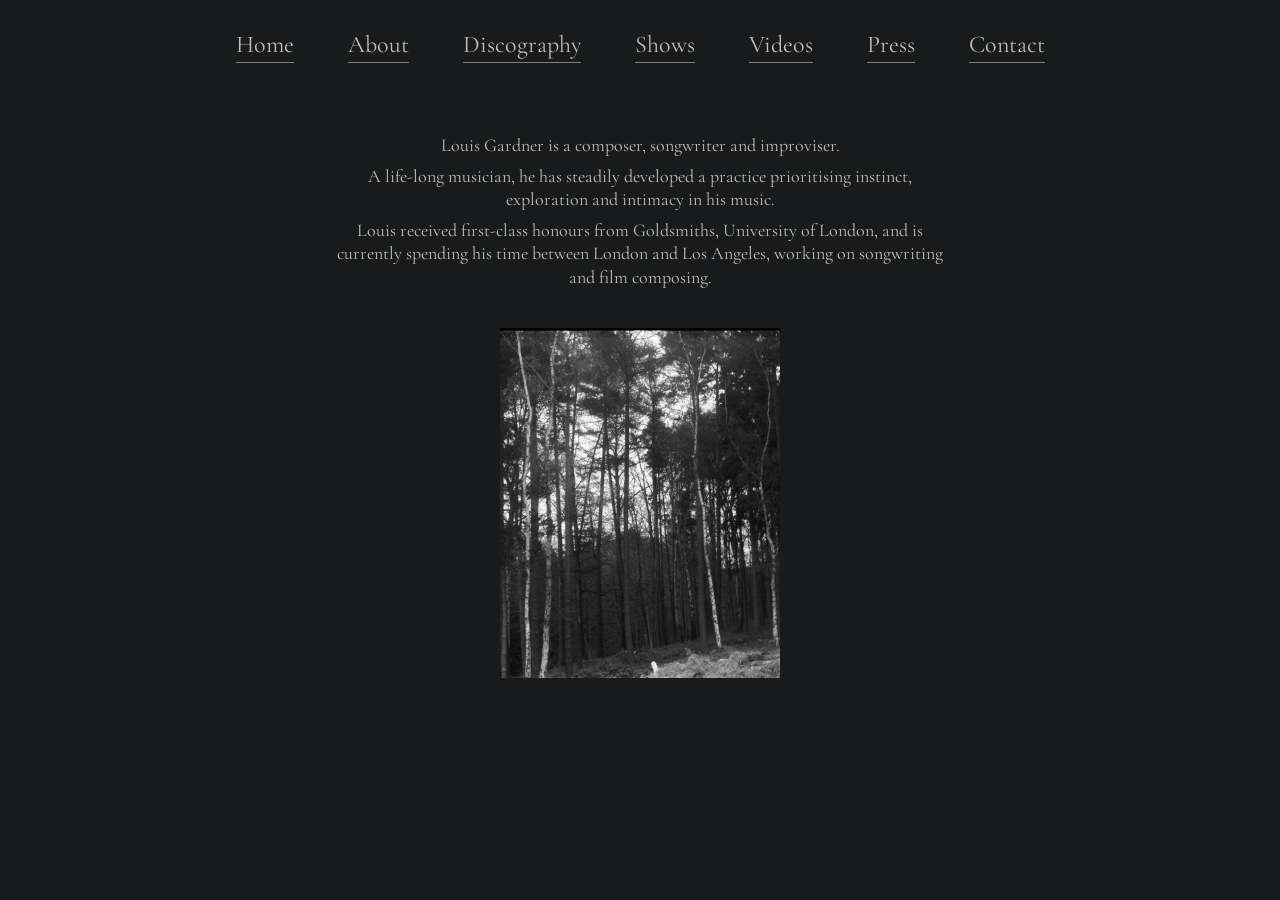
==== about.html @ 2149a8d3 "Add files via upload" ====
<!DOCTYPE html>
<html lang="en">
<head>
    <meta charset="UTF-8">
    <meta name="viewport" content="width=device-width, initial-scale=1.0">
    <title>About | Louis Gardner</title>

    <link rel="stylesheet" href="style.css">
</head>

<body>
  <nav class="main-nav">
  <a href="index.html">Home</a>
  <a href="about.html">About</a>
  <a href="discography.html">Discography</a>
  <a href="shows.html">Shows</a>
  <a href="videos.html">Videos</a>
  <a href="press.html">Press</a>
  <a href="contact.html">Contact</a>
</nav>

    <div class="container">

        <div class="about">

            <p>
                Louis Gardner is a composer, songwriter and improviser.
            </p>

            <p>
                A life-long musician, he has steadily developed a practice
                prioritising instinct, exploration and intimacy in his music.
            </p>

            <p>
                Louis received first-class honours from Goldsmiths, University of London,
                and is currently spending his time between London and Los Angeles,
                working on songwriting and film composing.
            </p>

        </div>

        <img src="IMG_2701(1).JPG" alt="Louis Gardner" class="forest">

    </div>

</body>
</html>
---- style.css ----
/* =========================================
   LOUIS GARDNER — MAIN STYLESHEET
========================================= */

/* GOOGLE FONT */

@import url('https://fonts.googleapis.com/css2?family=Cormorant+Garamond:wght@300;400;500&display=swap');

/* =========================
   BASE
========================= */

body {
  margin: 0;
  padding: 20px 24px;

  background: rgb(24, 26, 27);
  color: rgb(192, 190, 186);

  font-family: 'Cormorant Garamond', serif;
  font-size: 18px;
  line-height: 1.3;

  -webkit-font-smoothing: antialiased;
}

* {
  box-sizing: border-box;
}

/* =========================
   LAYOUT
========================= */

.container {
  width: 92%;
  max-width: 680px;
  margin:  auto;
  
}

.container2 {
  width: 92%;
  max-width: 680px;
  margin:  auto;
  text-align: center;
  
}


/* =========================
   HEADINGS
========================= */

h1 {
  font-size: 2rem;
  font-weight: 400;

  text-align: center;

  letter-spacing: 1px;

  margin-bottom: 38px;
}

h2 {
  font-size: 0.8rem;
  font-weight: 400;

  text-transform: uppercase;
  letter-spacing: 2px;

  margin-top: 40px;
  margin-bottom: 14px;

  color: rgb(192, 190, 186);

  border-bottom: 1px solid #d8d4ca;
  padding-bottom: 6px;
  
}

/* =========================
   LINKS
========================= */

a {
  color: rgb(192, 190, 186);
  text-decoration: none;

  transition: opacity 0.15s ease;
}

a:hover {
  opacity: 0.55;
  
}


/* =========================
   HOMEPAGE
========================= */

.hero-image {
  width: 100%;
  max-width: 430px;

  display: block;

  margin: 0 auto 32px auto;

  aspect-ratio: 0.8 / 1;
  object-fit: cover;
}

nav {
  display: flex;
  justify-content: center;
  align-items: center;
  flex-wrap: wrap;

  gap: 36px;

  margin-bottom: 30px;
}

nav a {
 
  border-bottom: 1px solid rgb(130, 129, 107);

  padding-bottom: 2px;


  gap: 6px;

  text-align: center;
}

nav a {
  font-size: 1.5rem;
  
   margin: 9px;

}
/* =========================
   about
========================= */

.about {
  padding: 32px;
    text-align: center;
    margin-bottom: px;
}

.about p {
    margin: 0 0 0.4em 0;
}
.forest{
  width: 100%;
  max-width: 280px;

  display: block;

  margin: 0 auto 32px auto;

  aspect-ratio: 0.8 / 1;
  object-fit: cover;
}






/* =========================
   DISCOGRAPHY
========================= */

.grid {
  display: grid;

  grid-template-columns:
  repeat(auto-fit, minmax(140px, 1fr));

  gap: 10px;
}

.grid a {
  display: block;
}

.grid img {
  width: 400px;
  height: 400px;

  object-fit: cover;

  display: block;

  transition: opacity 0.15s ease;
}



.grid img:hover {
  opacity: 0.78;
}

.credits {
  line-height: 1.4;
}

.streaming-links {
  display: flex;
  gap: 10px;
  justify-content: center;
  margin-top: 20px;
}

/* =========================
   SHOWS
========================= */

.show {
  display: flex;

  justify-content: space-between;
  align-items: baseline;

  padding: 8px 0;

  border-bottom: 1px solid #ddd7cb;
}

.venue {
  flex: 1;
}

.date {
  margin-left: 20px;

  color: #666;
  font-size: 0.95rem;
}

/* =========================
   PRESS
========================= */

.press-item {
  padding-bottom: 16px;
  margin-bottom: 22px;

  border-bottom: 1px solid #ddd7cb;
}

.press-item a {
  font-size: 1.1rem;
}

.live{
    width: 100%;
  max-width: 300px;

  display: block;

  margin: 0 auto 32px auto;
  padding: 15px;

  aspect-ratio: 0.6 / 1;
  object-fit: cover;
}

.forest2 {
   width: 100%;
  max-width: 800px;

  display: block;

  margin: 0 auto 0px auto;

  aspect-ratio: 2.4 / 1;
  object-fit: cover;
}

/* =========================
   VIDEOS
========================= */

.video-section {
  margin-bottom: 42px;
}

.video-title {
  margin-bottom: 8px;

  color: #666;

  font-size: 1.3rem;
  letter-spacing: 1px;
}

iframe {
  width: 100%;
  aspect-ratio: 16 / 9;

  border: none;
}

/* =========================
   CONTACT
========================= */
.contact-image {
  width: 100%;
  max-width: 800px;

  display: block;

  margin: 0 auto 0px auto;
  padding: 16px;
  aspect-ratio: 2 / 1;
  object-fit: cover;
}


.contact-item {
  margin-bottom: 5px;

  text-align: center;
}

.contact-item a {
  font-size: 1.1rem;
}

/* =========================
   WINGSPAN
========================= */
.album-image {
  width: 100%;
  max-width: 300px;
  height: auto;
  display: block;

  margin: 0 auto 0px auto;

  aspect-ratio: 1 / 1;
  object-fit: cover;
}

.release-info  {
  
  display: flex;
  align-items: flex-start;
  gap: 50px;
  margin-bottom: 5px;

  text-align: left;
  

  }

 .streaming-links img {
  padding: 20px;
    width: 50px;
    height: 50px;
    opacity: 0.5;
}

.streaming-links img:hover {
    opacity: 1;
}


/* =========================
   MOBILE
========================= */

@media (max-width: 700px) {

  body {
    padding: 28px 18px;
  }

  h1 {
    font-size: 1.7rem;
  }

  .show {
    flex-direction: column;
    gap: 2px;
  }

  .main-nav a {
    font-size: 0.85rem;
    padding: 8px 6px;
  }

  .main-nav {
    gap: 16px;
    margin-bottom: 20px;
  }

  .date {
    margin-left: 0;
  }

  .grid {
    grid-template-columns: 1fr;
    justify-items: center;
  }

  .release-info {
    flex-direction: column;
    align-items: center;
    text-align: center;
  }

  .album-image {
    max-width: 420px;
    width: 100%;
  }

  .credits {
    width: 100%;
    max-width: 420px;
  }
}
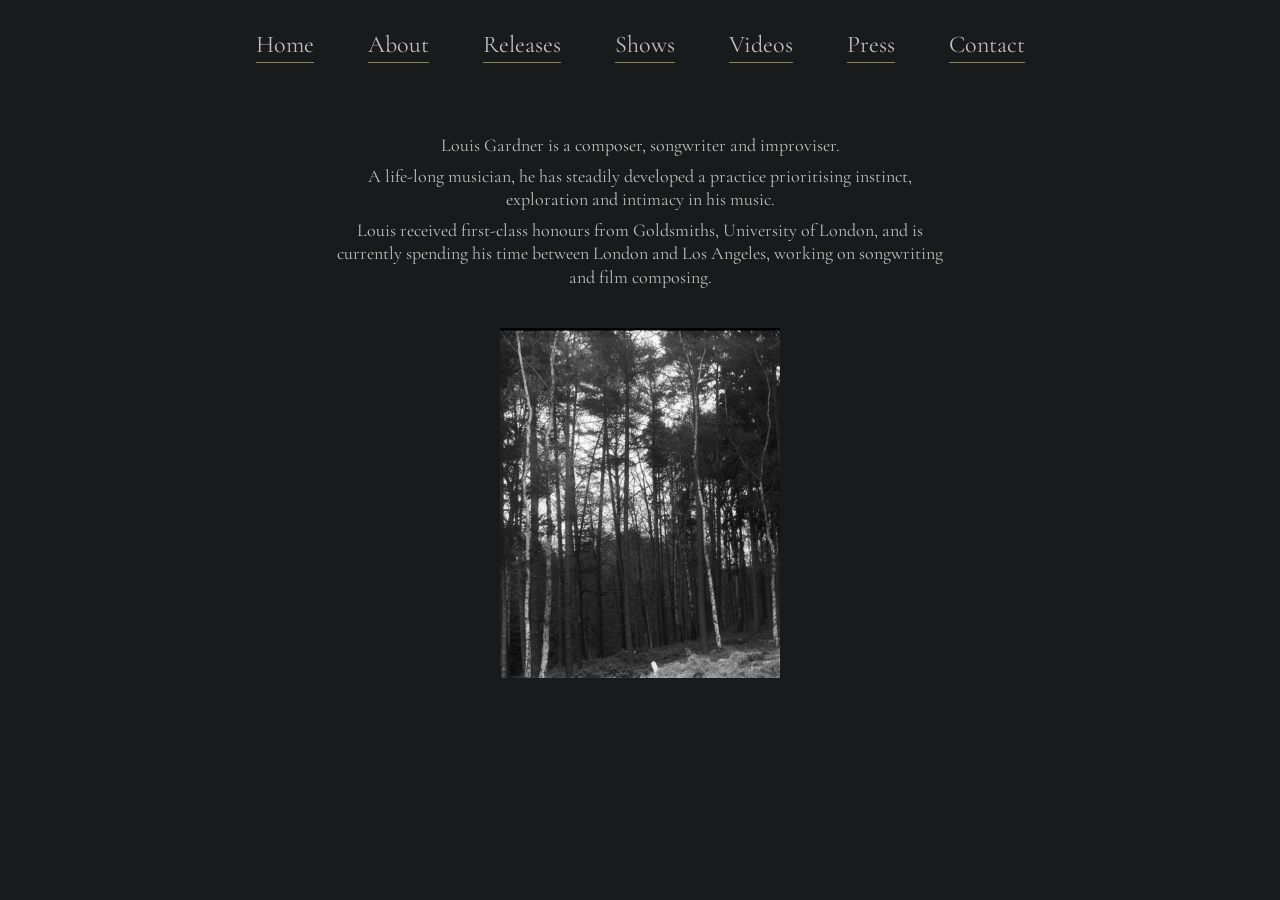
==== commit 44754077: "Update about.html" ====
--- a/about.html
+++ b/about.html
@@ -12,7 +12,7 @@
   <nav class="main-nav">
   <a href="index.html">Home</a>
   <a href="about.html">About</a>
-  <a href="discography.html">Discography</a>
+  <a href="discography.html">Releases</a>
   <a href="shows.html">Shows</a>
   <a href="videos.html">Videos</a>
   <a href="press.html">Press</a>
@@ -45,4 +45,4 @@
     </div>
 
 </body>
-</html>+</html>
--- a/style.css
+++ b/style.css
@@ -215,6 +215,7 @@
   gap: 10px;
   justify-content: center;
   margin-top: 20px;
+
 }
 
 /* =========================
@@ -360,15 +361,16 @@
 
   }
 
- .streaming-links img {
-  padding: 20px;
-    width: 50px;
-    height: 50px;
-    opacity: 0.5;
+.streaming-links img {
+  width: 36px;
+  height: 36px;
+  padding: 0;
+  opacity: 0.65;
+  object-fit: contain;
 }
 
 .streaming-links img:hover {
-    opacity: 1;
+  opacity: 1;
 }
 
 
@@ -425,4 +427,4 @@
     width: 100%;
     max-width: 420px;
   }
-}+}
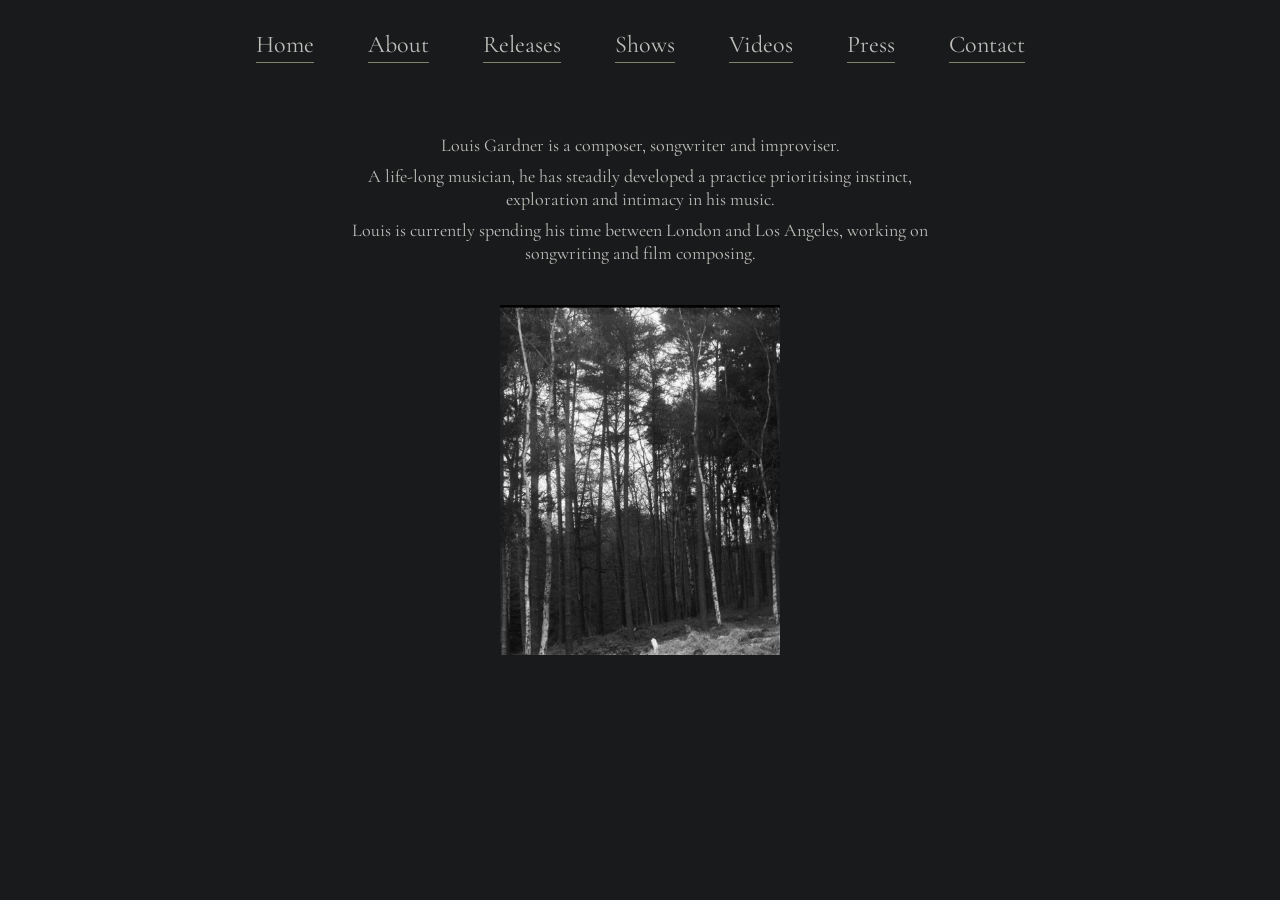
==== commit 339fc096: "Update about.html" ====
--- a/about.html
+++ b/about.html
@@ -33,8 +33,7 @@
             </p>
 
             <p>
-                Louis received first-class honours from Goldsmiths, University of London,
-                and is currently spending his time between London and Los Angeles,
+                Louis is currently spending his time between London and Los Angeles,
                 working on songwriting and film composing.
             </p>
 
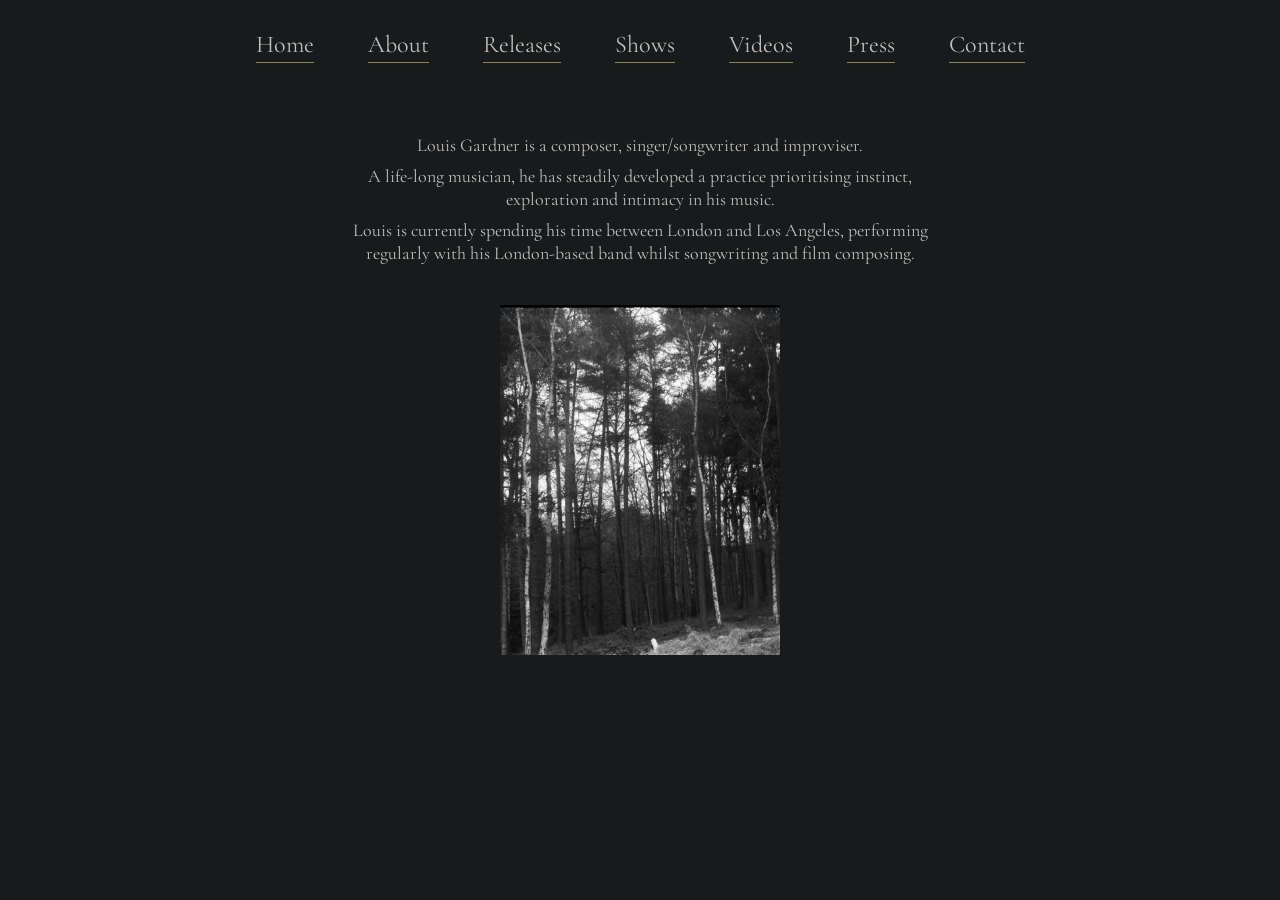
==== commit d626dc83: "Update about.html" ====
--- a/about.html
+++ b/about.html
@@ -24,7 +24,7 @@
         <div class="about">
 
             <p>
-                Louis Gardner is a composer, songwriter and improviser.
+                Louis Gardner is a composer, singer/songwriter and improviser.
             </p>
 
             <p>
@@ -34,7 +34,7 @@
 
             <p>
                 Louis is currently spending his time between London and Los Angeles,
-                working on songwriting and film composing.
+                performing regularly with his London-based band whilst songwriting and film composing.
             </p>
 
         </div>
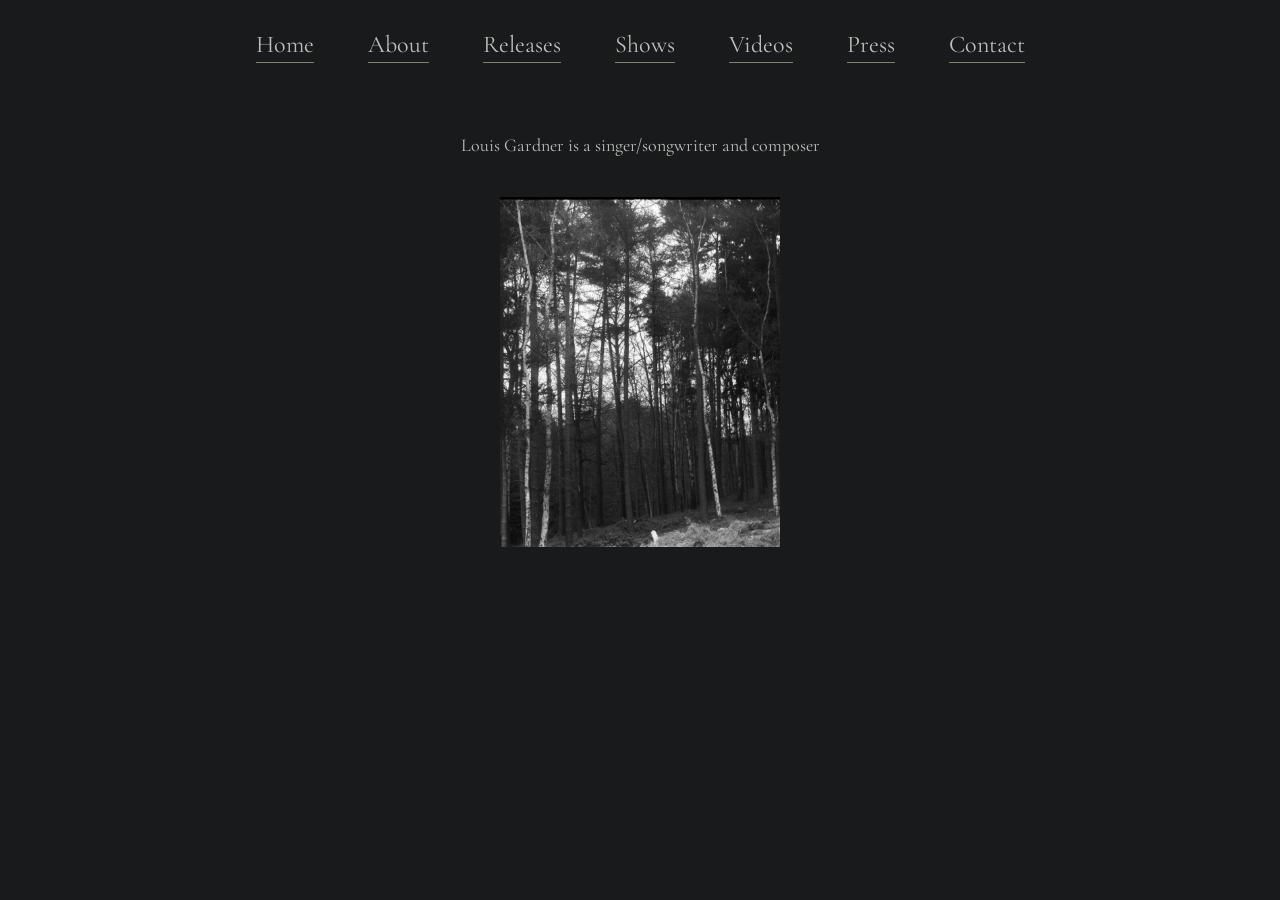
==== commit 1d37f546: "Update about.html" ====
--- a/about.html
+++ b/about.html
@@ -24,17 +24,15 @@
         <div class="about">
 
             <p>
-                Louis Gardner is a composer, singer/songwriter and improviser.
+                Louis Gardner is a singer/songwriter and composer
+            </p>
+            
+            <p>
+          
             </p>
 
             <p>
-                A life-long musician, he has steadily developed a practice
-                prioritising instinct, exploration and intimacy in his music.
-            </p>
-
-            <p>
-                Louis is currently spending his time between London and Los Angeles,
-                performing regularly with his London-based band whilst songwriting and film composing.
+               
             </p>
 
         </div>
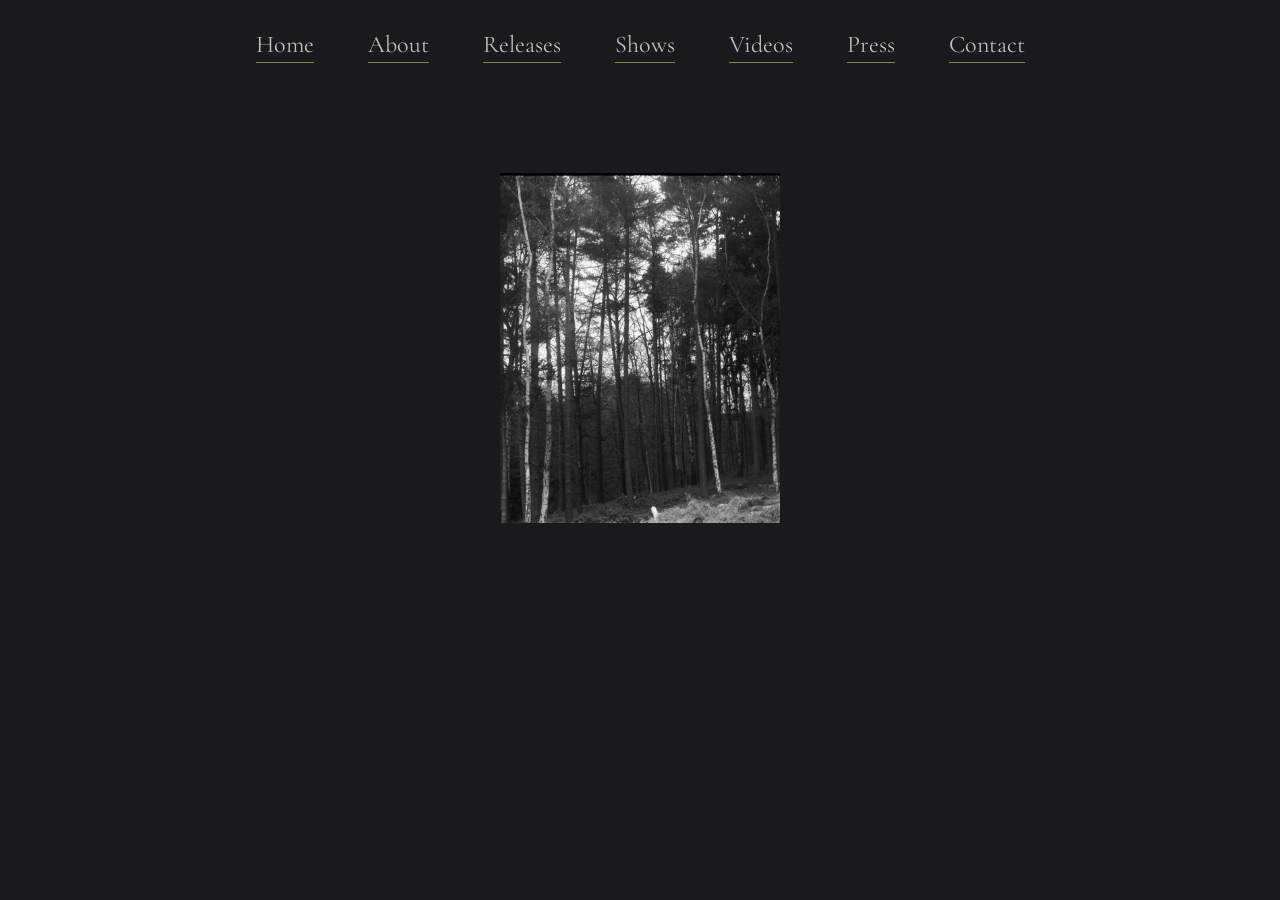
==== commit b0ea009f: "Update about.html" ====
--- a/about.html
+++ b/about.html
@@ -24,7 +24,7 @@
         <div class="about">
 
             <p>
-                Louis Gardner is a singer/songwriter and composer
+              
             </p>
             
             <p>
